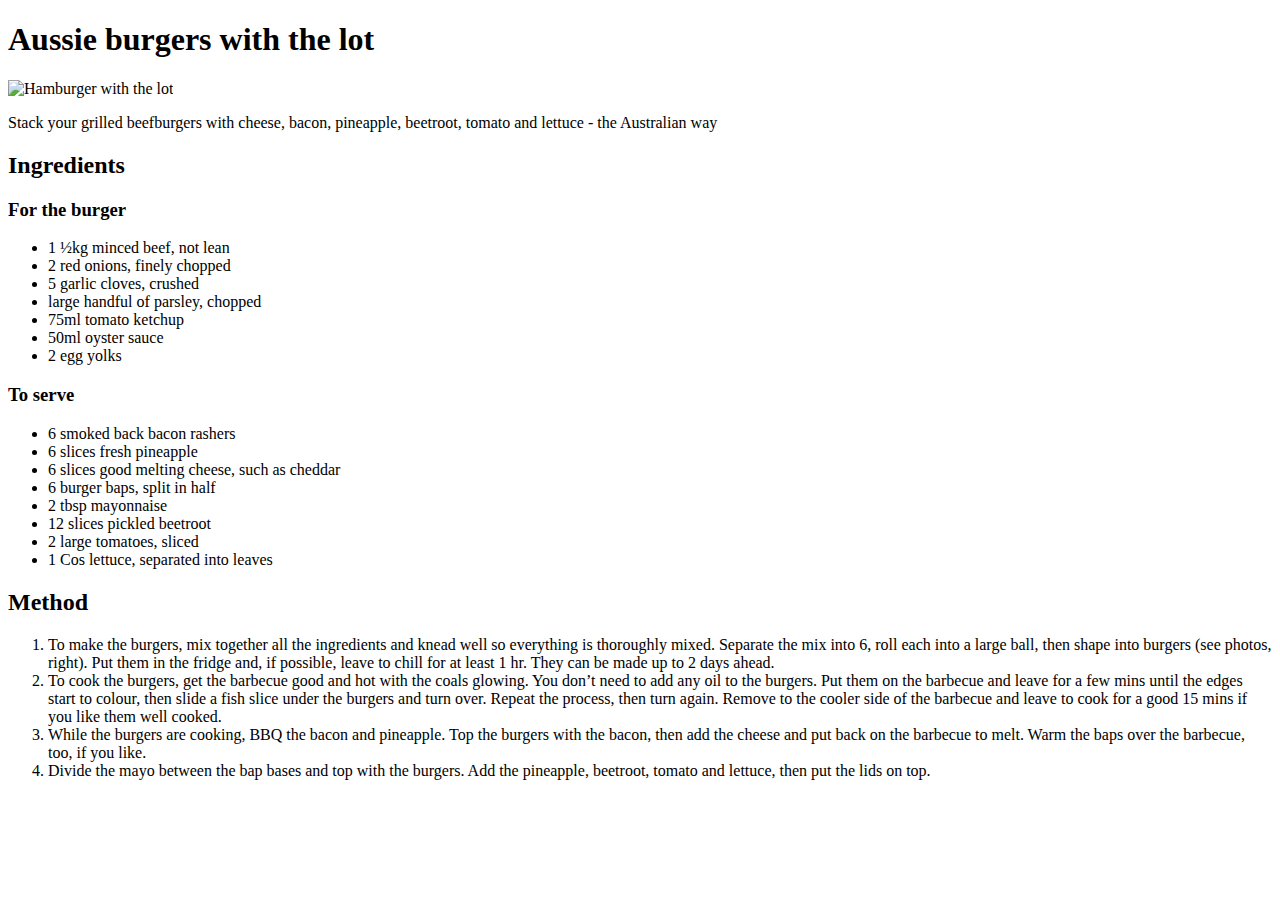
==== recipes/hamburgers.html @ 3bf52a69 "added hamburger recipe" ====
<!DOCTYPE html>
<html lang="en">
<head>
    <meta charset="UTF-8">
    <meta http-equiv="X-UA-Compatible" content="IE=edge">
    <meta name="viewport" content="width=device-width, initial-scale=1.0">
    <title>Document</title>
</head>
<body>
    <h1>Aussie burgers with the lot</h1>
    <img src="https://images.immediate.co.uk/production/volatile/sites/30/2020/08/recipe-image-legacy-id-1011552_10-08a4e99.jpg?quality=90&webp=true&resize=300,272" alt="Hamburger with the lot">
    <p>Stack your grilled beefburgers with cheese, bacon, pineapple, beetroot, tomato and lettuce - the Australian way</p>

    <h2>Ingredients</h2>
    <h3>For the burger</h3>

    <ul>
        <li>1 ½kg minced beef, not lean</li>
        <li>2 red onions, finely chopped</li>
        <li>5 garlic cloves, crushed</li>
        <li>large handful of parsley, chopped</li>
        <li>75ml tomato ketchup</li>
        <li>50ml oyster sauce</li>
        <li>2 egg yolks</li>

    </ul>
    
    <h3>To serve</h3>
    <ul>
        <li>6 smoked back bacon rashers</li>
        <li>6 slices fresh pineapple</li>
        <li>6 slices good melting cheese, such as cheddar</li>
        <li>6 burger baps, split in half</li>
        <li>2 tbsp mayonnaise</li>
        <li>12 slices pickled beetroot</li>
        <li>2 large tomatoes, sliced</li>
        <li>1 Cos lettuce, separated into leaves</li>
    </ul>

    <h2>Method</h2>
    <ol>
        <li>
            To make the burgers, mix together all the ingredients and knead well so everything is thoroughly mixed. Separate the mix into 6, roll each into a large ball, then shape into burgers (see photos, right). Put them in the fridge and, if possible, leave to chill for at least 1 hr. They can be made up to 2 days ahead.
        </li>
        <li>
            To cook the burgers, get the barbecue good and hot with the coals glowing. You don’t need to add any oil to the burgers. Put them on the barbecue and leave for a few mins until the edges start to colour, then slide a fish slice under the burgers and turn over. Repeat the process, then turn again. Remove to the cooler side of the barbecue and leave to cook for a good 15 mins if you like them well cooked.
        </li>
        <li>
            While the burgers are cooking, BBQ the bacon and pineapple. Top the burgers with the bacon, then add the cheese and put back on the barbecue to melt. Warm the baps over the barbecue, too, if you like.
        </li>
        <li>
            Divide the mayo between the bap bases and top with the burgers. Add the pineapple, beetroot, tomato and lettuce, then put the lids on top.
        </li>
    </ol>
</body>
</html>
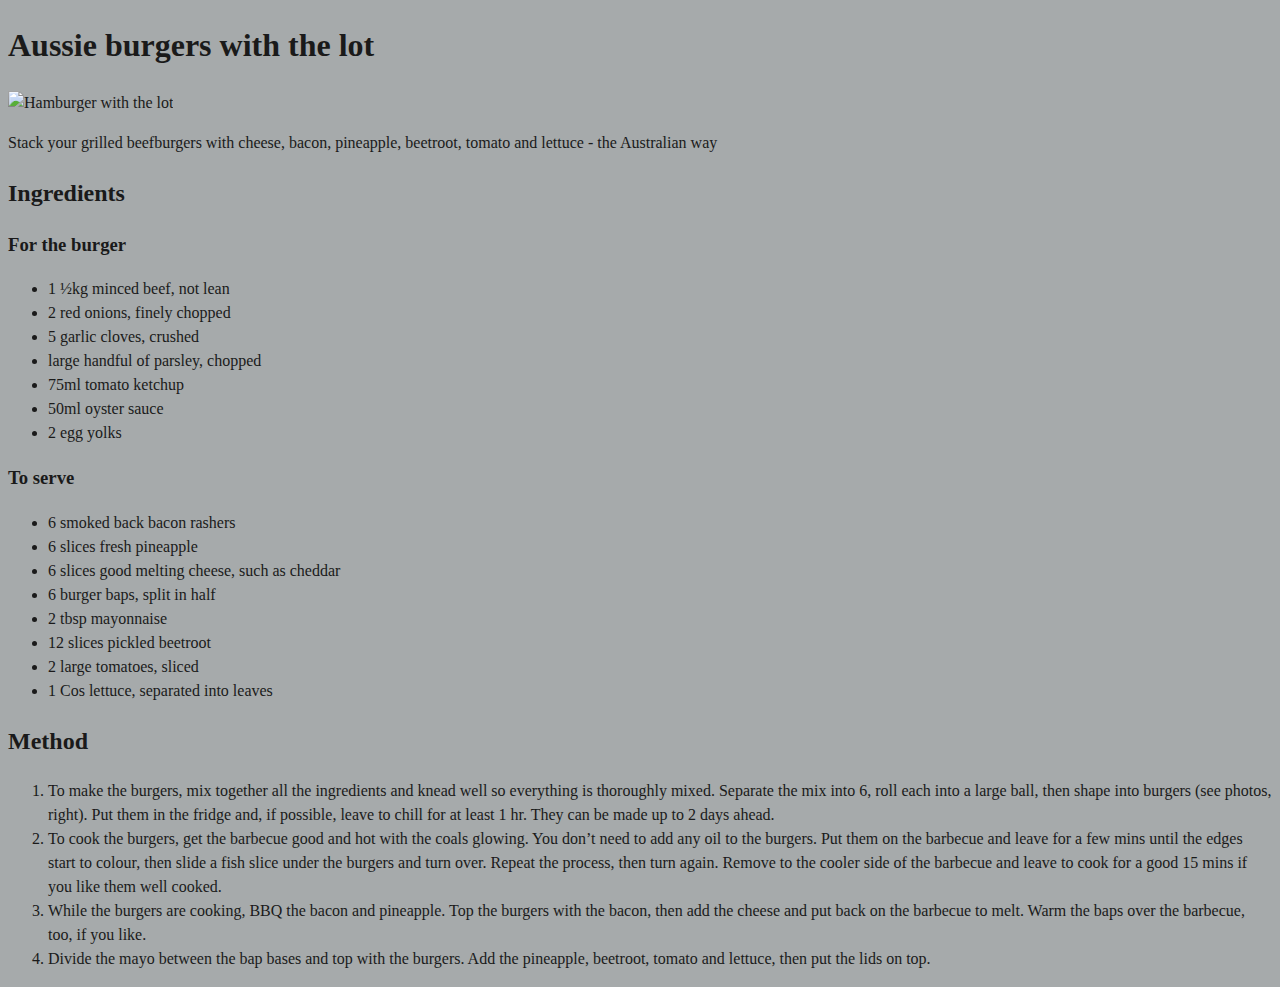
==== commit 217bb6ed: "fix css url for recipes" ====
--- a/recipes/hamburgers.html
+++ b/recipes/hamburgers.html
@@ -5,6 +5,8 @@
     <meta http-equiv="X-UA-Compatible" content="IE=edge">
     <meta name="viewport" content="width=device-width, initial-scale=1.0">
     <title>Document</title>
+    <link rel="stylesheet" href="../styles.css">
+</head>
 </head>
 <body>
     <h1>Aussie burgers with the lot</h1>
--- a/styles.css
+++ b/styles.css
@@ -0,0 +1,6 @@
+body {
+    margin: 10;
+    background-color: hsl(190, 3%, 66%);
+    color: hsl(0, 0%, 10%);
+    line-height: 1.5;
+  }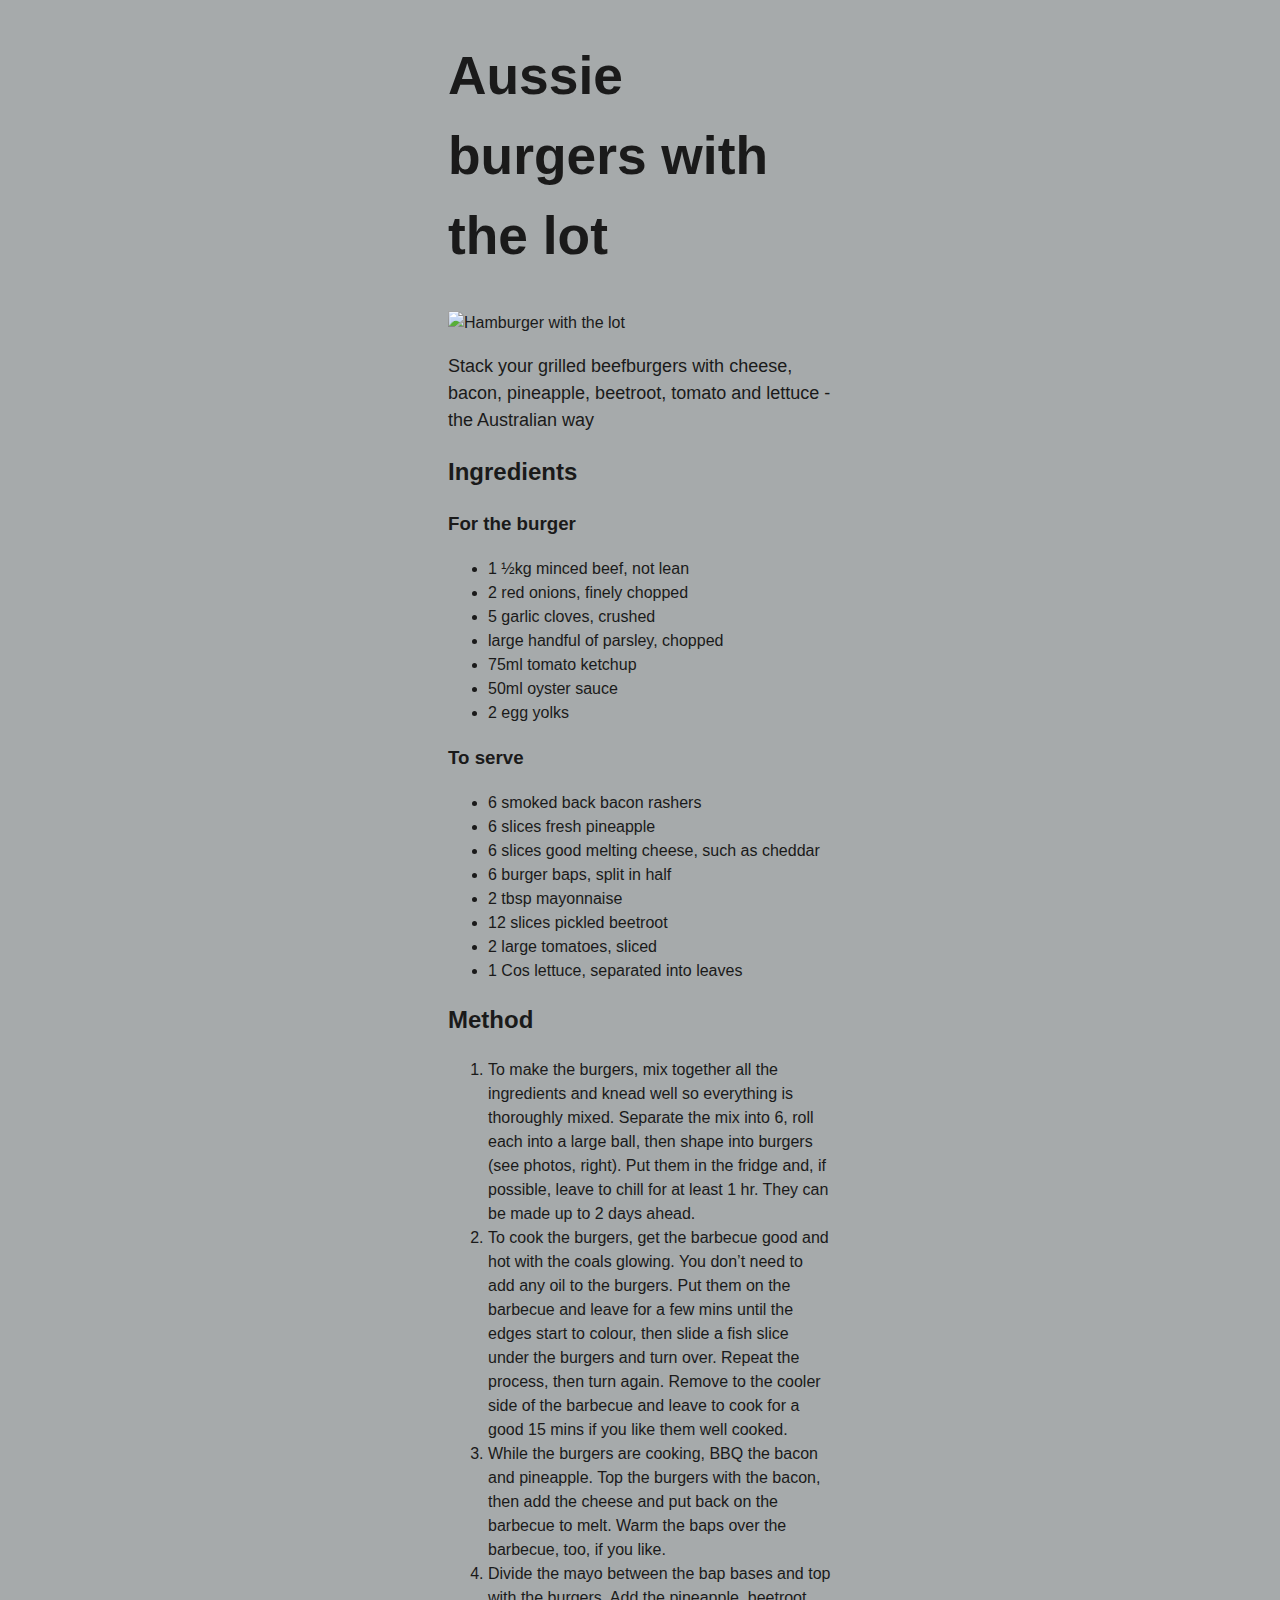
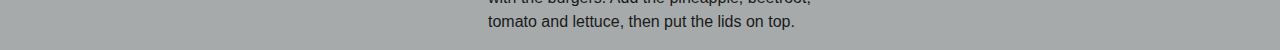
==== commit 5d63dc30: "added font and  description styles" ====
--- a/recipes/hamburgers.html
+++ b/recipes/hamburgers.html
@@ -10,8 +10,8 @@
 </head>
 <body>
     <h1>Aussie burgers with the lot</h1>
-    <img src="https://images.immediate.co.uk/production/volatile/sites/30/2020/08/recipe-image-legacy-id-1011552_10-08a4e99.jpg?quality=90&webp=true&resize=300,272" alt="Hamburger with the lot">
-    <p>Stack your grilled beefburgers with cheese, bacon, pineapple, beetroot, tomato and lettuce - the Australian way</p>
+    <img src="https://images.immediate.co.uk/production/volatile/sites/30/2020/08/recipe-image-legacy-id-1011552_10-08a4e99.jpg?quality=90&webp=true&resize=300,272" alt="Hamburger with the lot" class="c-img">
+    <p class="description">Stack your grilled beefburgers with cheese, bacon, pineapple, beetroot, tomato and lettuce - the Australian way</p>
 
     <h2>Ingredients</h2>
     <h3>For the burger</h3>
--- a/styles.css
+++ b/styles.css
@@ -1,6 +1,29 @@
 body {
-    margin: 10;
-    background-color: hsl(190, 3%, 66%);
-    color: hsl(0, 0%, 10%);
-    line-height: 1.5;
-  }+  margin: 0 auto;
+  background-color: hsl(190, 3%, 66%);
+  color: hsl(0, 0%, 10%);
+  line-height: 1.5;
+  width: 30%;
+  font-family: 'Trebuchet MS', 'Lucida Sans Unicode', 'Lucida Grande', 'Lucida Sans', Arial, sans-serif\;
+}
+
+h1 {
+  font-size: 40pt;
+  text-align: left;
+}
+
+ul ol {
+  font-size: 18pt;
+}
+
+.c-img {
+  display: block;
+  margin-left: auto;
+  margin-right: auto;
+  width: 100%;
+}
+
+.description {
+    font-size: large;
+    
+}